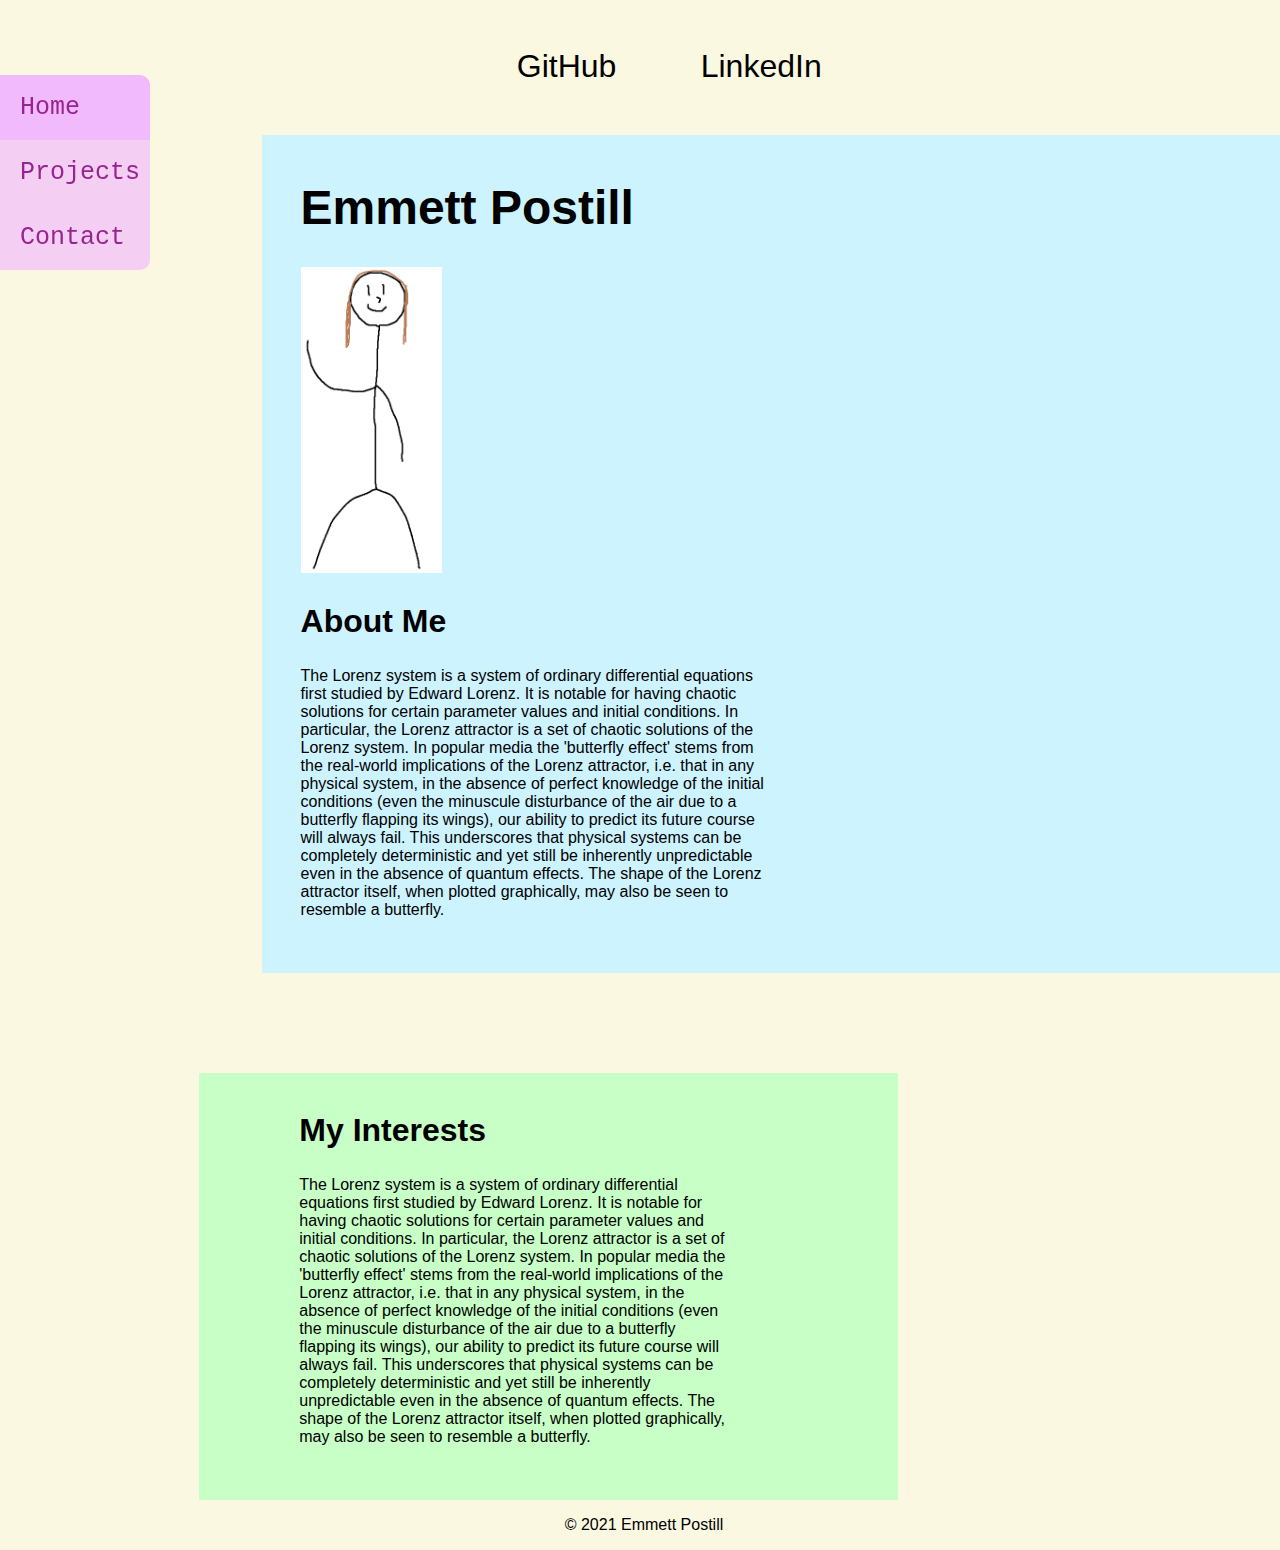
==== index.html @ 487bf9fc "forgot to update links on every page" ====
<!DOCTYPE html>
<html lang = "en">
<head>
<meta charset = "UTF-8">
<title>Emmett Postill</title>
<link rel="icon" type="image/png" href="img/logo.png">
<link rel="stylesheet" href="css/mainstyle.css">
<script src="js/mainscripts.js"></script>
</head>

<body>
    <header>
        <a href="https://github.com/EPostill">GitHub</a>
        <a href="https://www.linkedin.com/in/emmett-postill-17a3891a1/">LinkedIn</a>
    </header>

    <nav>
        <a href="index.html" class="current">Home</a>
        <a href="projects.html">Projects</a>
        <a href="contact.html">Contact</a>
    </nav>

    <div class="offset" id="personal">
        <h1>Emmett Postill</h1>

        <img src="img/me.png" alt="Me, Emmett">

        <section id="aboutmepara">
            <h2>About Me</h2>
            <p>The Lorenz system is a system of ordinary differential equations first studied by Edward Lorenz.
            It is notable for having chaotic solutions for certain parameter values and initial conditions. 
            In particular, the Lorenz attractor is a set of chaotic solutions of the Lorenz system. 
            In popular media the 'butterfly effect' stems from the real-world implications of the Lorenz attractor, 
            i.e. that in any physical system, in the absence of perfect knowledge of the initial conditions 
            (even the minuscule disturbance of the air due to a butterfly flapping its wings), our ability to predict its future course will always fail.
            This underscores that physical systems can be completely deterministic and yet still be inherently unpredictable even in the absence of quantum effects. 
            The shape of the Lorenz attractor itself, when plotted graphically, may also be seen to resemble a butterfly.</p>
        </section>
    </div>

    <div class="offset" id="interests">

        <section id="interestspara">
            <h2>My Interests</h2>
            <p>The Lorenz system is a system of ordinary differential equations first studied by Edward Lorenz.
            It is notable for having chaotic solutions for certain parameter values and initial conditions. 
            In particular, the Lorenz attractor is a set of chaotic solutions of the Lorenz system. 
            In popular media the 'butterfly effect' stems from the real-world implications of the Lorenz attractor, 
            i.e. that in any physical system, in the absence of perfect knowledge of the initial conditions 
            (even the minuscule disturbance of the air due to a butterfly flapping its wings), our ability to predict its future course will always fail.
            This underscores that physical systems can be completely deterministic and yet still be inherently unpredictable even in the absence of quantum effects. 
            The shape of the Lorenz attractor itself, when plotted graphically, may also be seen to resemble a butterfly.</p>
        </section>

    </div>


    <footer>
        <p>&copy; 2021 Emmett Postill</p>
    </footer>
</body>
---- css/mainstyle.css ----
body {
    background-color: #fbf8e1;
    margin-right: 0px;
}

header {
    text-align: center;
    padding-top: 40px;
    font-size: 2em;
}

header a {
    font-family: 'Lucida Sans', 'Lucida Sans Regular', 'Lucida Grande', 'Lucida Sans Unicode', Geneva, Verdana, sans-serif;
    color: #000000;
}

h1 {
    font-family: 'Segoe UI', Tahoma, Geneva, Verdana, sans-serif;
    font-size: 3em;
}

h2 {
    font-family: 'Segoe UI', Tahoma, Geneva, Verdana, sans-serif;
    font-size: 2em;
}

p {
    font-family: 'Lucida Sans', 'Lucida Sans Regular', 'Lucida Grande', 'Lucida Sans Unicode', Geneva, Verdana, sans-serif;
    font-size: 1em;
}

footer {
    text-align: center;
}

div.offset {
    padding: 3%;
    padding-top: 1%;
    margin-left: 3%;
}

#personal {
    background-color: #cdf3ff;
    display: inline-block;
    margin-top: 50px;
}

#interests {
    background-color: #c7ffc7;
    display: inline-block;
    margin-top: 50px;
}

#personal img {
    width: 60%;
}

nav {
    position: fixed;
    top: 0px;
    left: 0px;
}

nav a {
    background-color:rgba(240, 179, 255, 0.6);
    padding: 10px;
    line-height: 45px;
    font-family: monospace;
    font-size: 25px;
}

@media all and (min-width:800px) {
    header {
        padding-left: 40%;
        text-align: left;
    }

    header a {
        margin-right: 10%;
    }
    nav a {
        padding: 10px;
        padding-left: 20px;
        display: block;
        margin-left: 0px;
    }

    nav {
        display: inline-block;
        padding-left: 0px;
        width: 150px;
        top: 75px;
        left: 0px;
    }

    nav a:first-child {
        border-top-right-radius: 10px;
    }

    nav a:last-child {
        border-bottom-right-radius: 10px;
    }

    #personal {
        margin-left: 20%;
        margin-top: 50px;
    }

    #interests {
        margin-left: 15%;
        margin-top: 100px;
        margin-right: 30%;
    }

    #personal img {
        width: 15%;
    }

    #aboutmepara {
        padding-right: 50%;
    }

    #interestspara {
        padding-right: 20%;
        padding-left: 10%;
    }
}

.current {
    background-color:rgba(240, 179, 255, 0.9)
}

a {
    text-decoration: none;
    color: #972491;
}
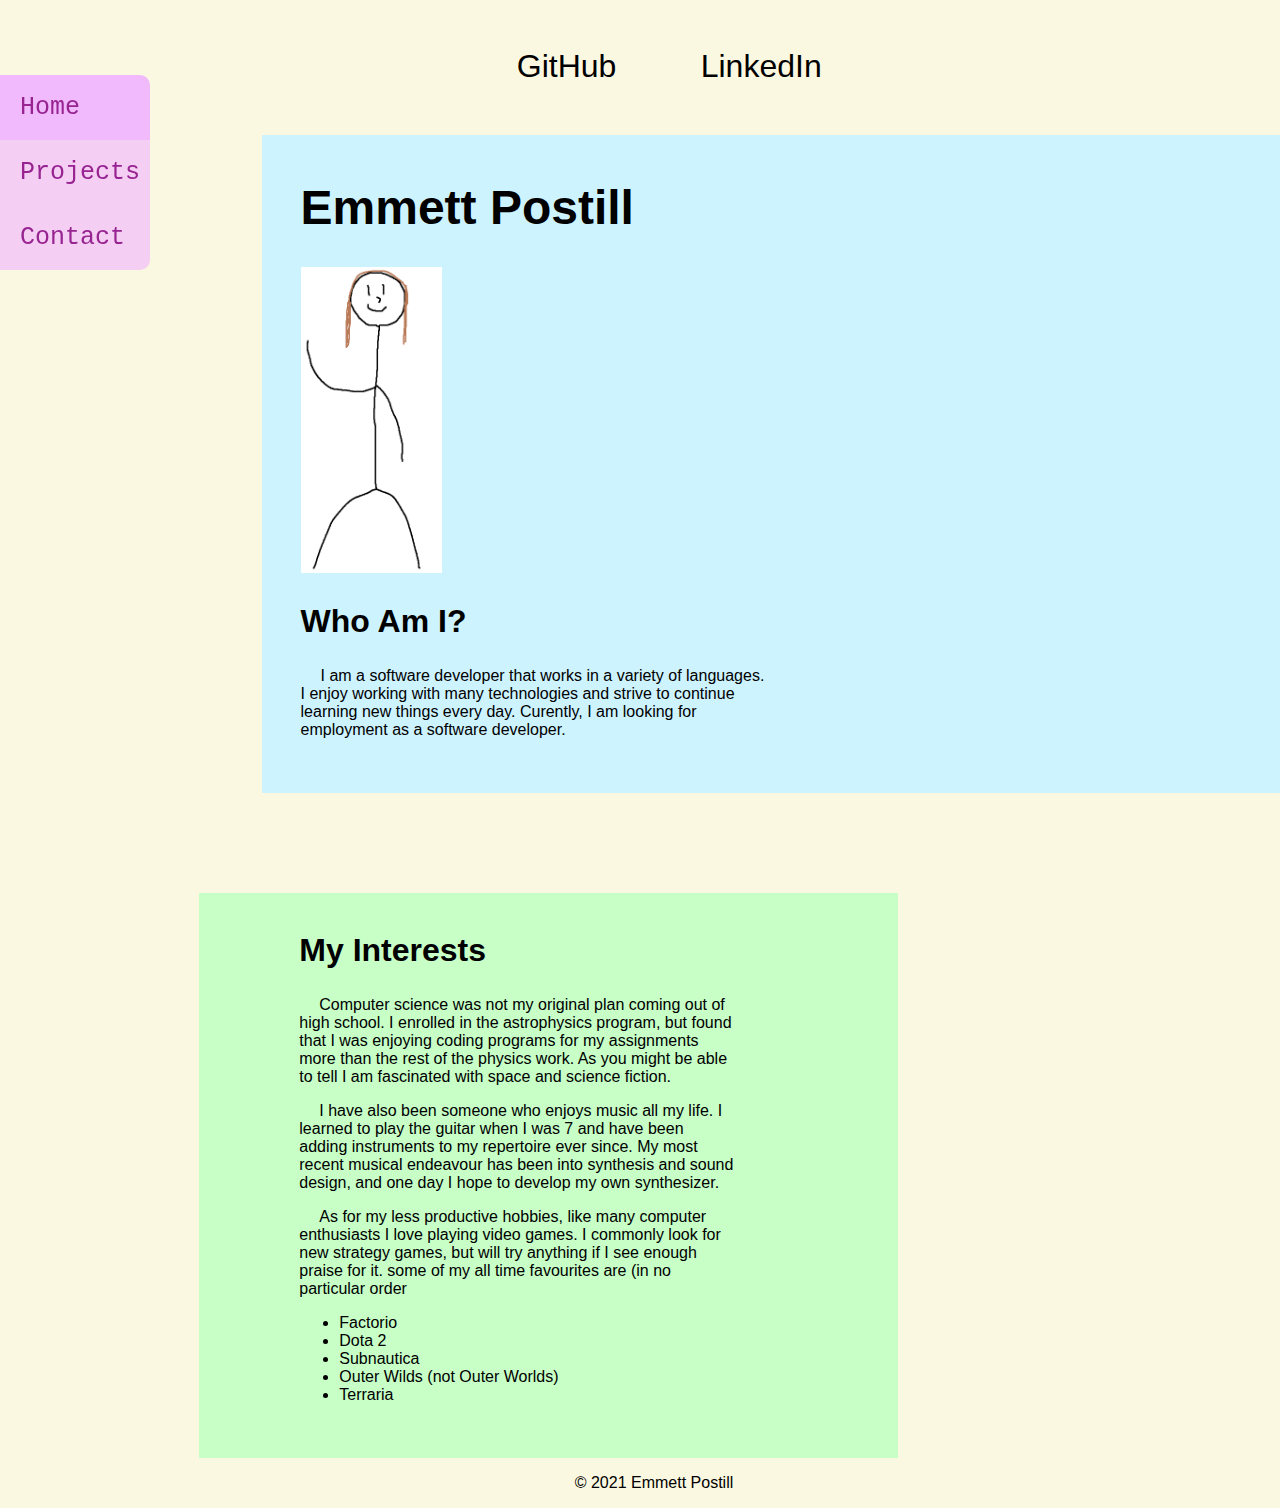
==== commit 07063f75: "added real info" ====
--- a/index.html
+++ b/index.html
@@ -26,15 +26,9 @@
         <img src="img/me.png" alt="Me, Emmett">
 
         <section id="aboutmepara">
-            <h2>About Me</h2>
-            <p>The Lorenz system is a system of ordinary differential equations first studied by Edward Lorenz.
-            It is notable for having chaotic solutions for certain parameter values and initial conditions. 
-            In particular, the Lorenz attractor is a set of chaotic solutions of the Lorenz system. 
-            In popular media the 'butterfly effect' stems from the real-world implications of the Lorenz attractor, 
-            i.e. that in any physical system, in the absence of perfect knowledge of the initial conditions 
-            (even the minuscule disturbance of the air due to a butterfly flapping its wings), our ability to predict its future course will always fail.
-            This underscores that physical systems can be completely deterministic and yet still be inherently unpredictable even in the absence of quantum effects. 
-            The shape of the Lorenz attractor itself, when plotted graphically, may also be seen to resemble a butterfly.</p>
+            <h2>Who Am I?</h2>
+            <p>I am a software developer that works in a variety of languages. I enjoy working with many technologies and strive to continue learning new things every day.
+            Curently, I am looking for employment as a software developer.</p>
         </section>
     </div>
 
@@ -42,14 +36,21 @@
 
         <section id="interestspara">
             <h2>My Interests</h2>
-            <p>The Lorenz system is a system of ordinary differential equations first studied by Edward Lorenz.
-            It is notable for having chaotic solutions for certain parameter values and initial conditions. 
-            In particular, the Lorenz attractor is a set of chaotic solutions of the Lorenz system. 
-            In popular media the 'butterfly effect' stems from the real-world implications of the Lorenz attractor, 
-            i.e. that in any physical system, in the absence of perfect knowledge of the initial conditions 
-            (even the minuscule disturbance of the air due to a butterfly flapping its wings), our ability to predict its future course will always fail.
-            This underscores that physical systems can be completely deterministic and yet still be inherently unpredictable even in the absence of quantum effects. 
-            The shape of the Lorenz attractor itself, when plotted graphically, may also be seen to resemble a butterfly.</p>
+            <p>Computer science was not my original plan coming out of high school. I enrolled in the astrophysics program, but found that I was enjoying coding programs for my assignments
+            more than the rest of the physics work. As you might be able to tell I am fascinated with space and science fiction. </p>
+
+            <p>I have also been someone who enjoys music all my life. I learned to play the guitar when I was 7 and have been adding instruments to my repertoire ever since. My most recent musical endeavour
+            has been into synthesis and sound design, and one day I hope to develop my own synthesizer.</p>
+
+            <p>As for my less productive hobbies, like many computer enthusiasts I love playing video games. I commonly look for new strategy games, but will try anything if I see enough praise for it.
+            some of my all time favourites are (in no particular order</p>
+            <ul>
+                <li>Factorio</li>
+                <li>Dota 2</li>
+                <li>Subnautica</li>
+                <li>Outer Wilds (not Outer Worlds)</li>
+                <li>Terraria</li>
+            </ul>
         </section>
 
     </div>
--- a/css/mainstyle.css
+++ b/css/mainstyle.css
@@ -25,6 +25,12 @@
 }
 
 p {
+    font-family: 'Lucida Sans', 'Lucida Sans Regular', 'Lucida Grande', 'Lucida Sans Unicode', Geneva, Verdana, sans-serif;
+    font-size: 1em;
+    text-indent: 20px;
+}
+
+li {
     font-family: 'Lucida Sans', 'Lucida Sans Regular', 'Lucida Grande', 'Lucida Sans Unicode', Geneva, Verdana, sans-serif;
     font-size: 1em;
 }
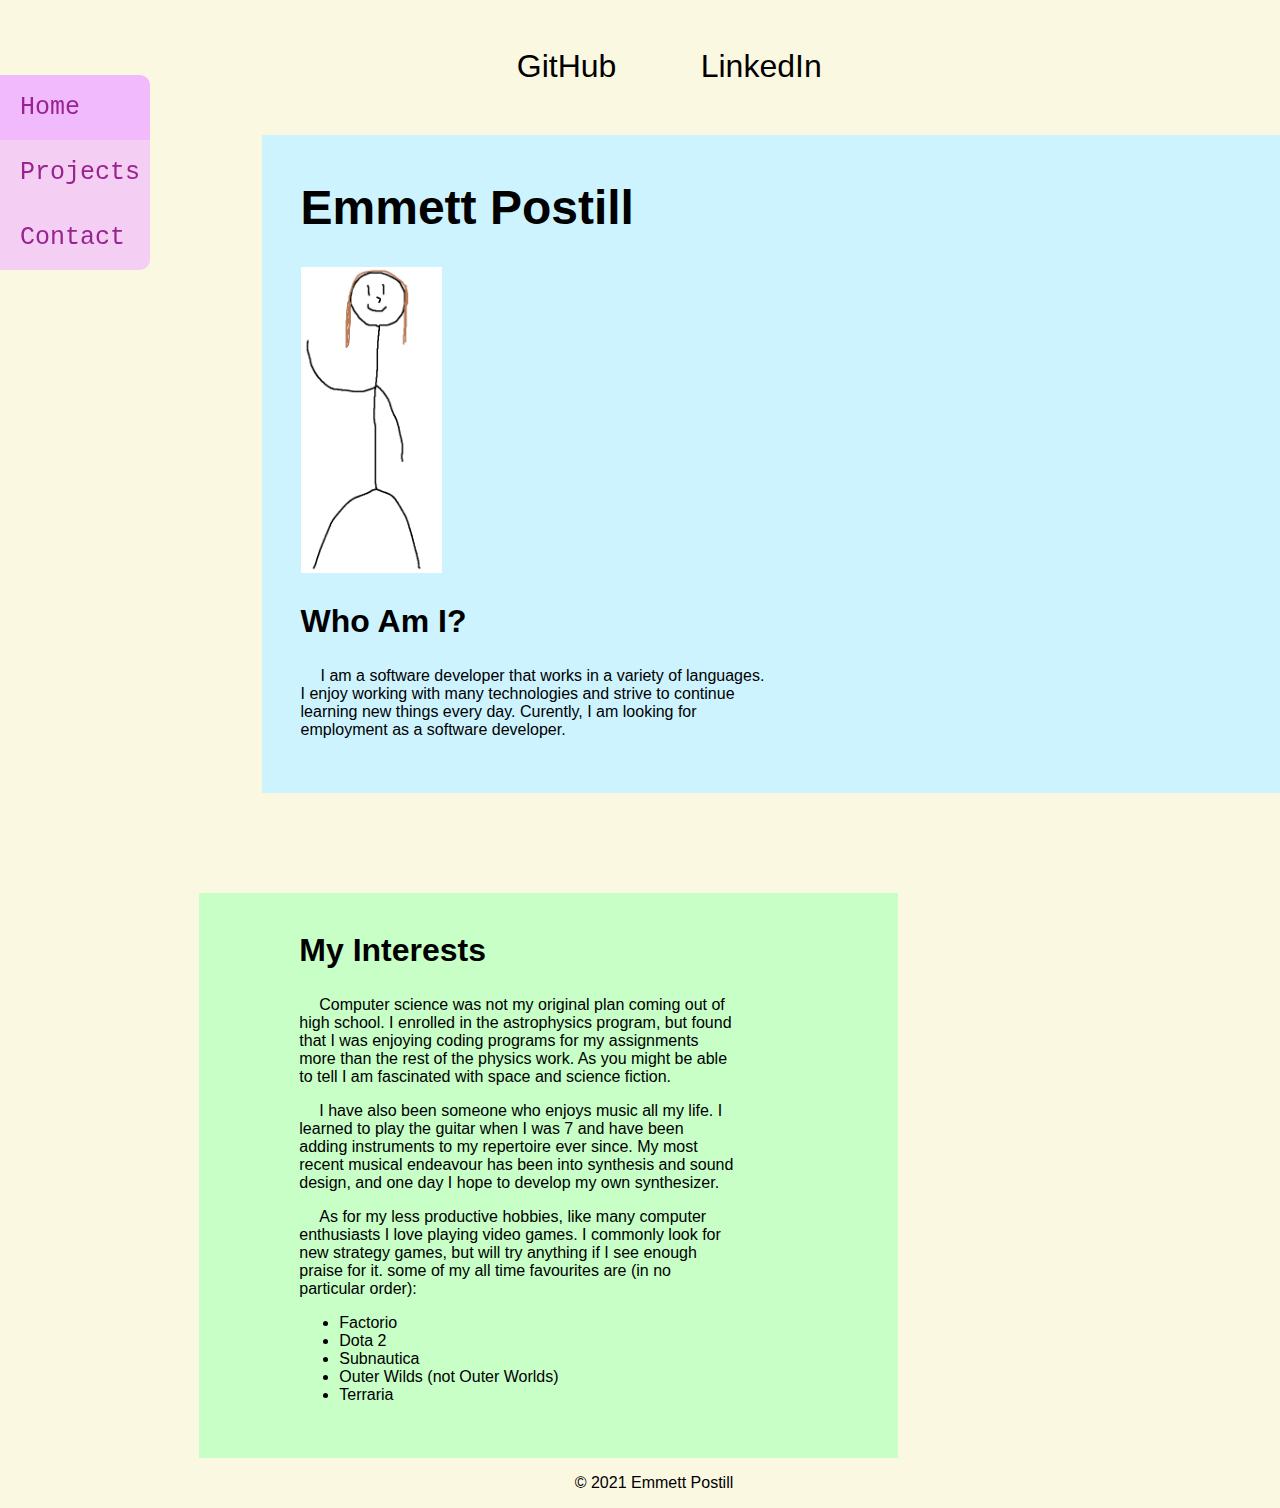
==== commit 780d1b9e: "typo fix" ====
--- a/index.html
+++ b/index.html
@@ -43,7 +43,7 @@
             has been into synthesis and sound design, and one day I hope to develop my own synthesizer.</p>
 
             <p>As for my less productive hobbies, like many computer enthusiasts I love playing video games. I commonly look for new strategy games, but will try anything if I see enough praise for it.
-            some of my all time favourites are (in no particular order</p>
+            some of my all time favourites are (in no particular order):</p>
             <ul>
                 <li>Factorio</li>
                 <li>Dota 2</li>
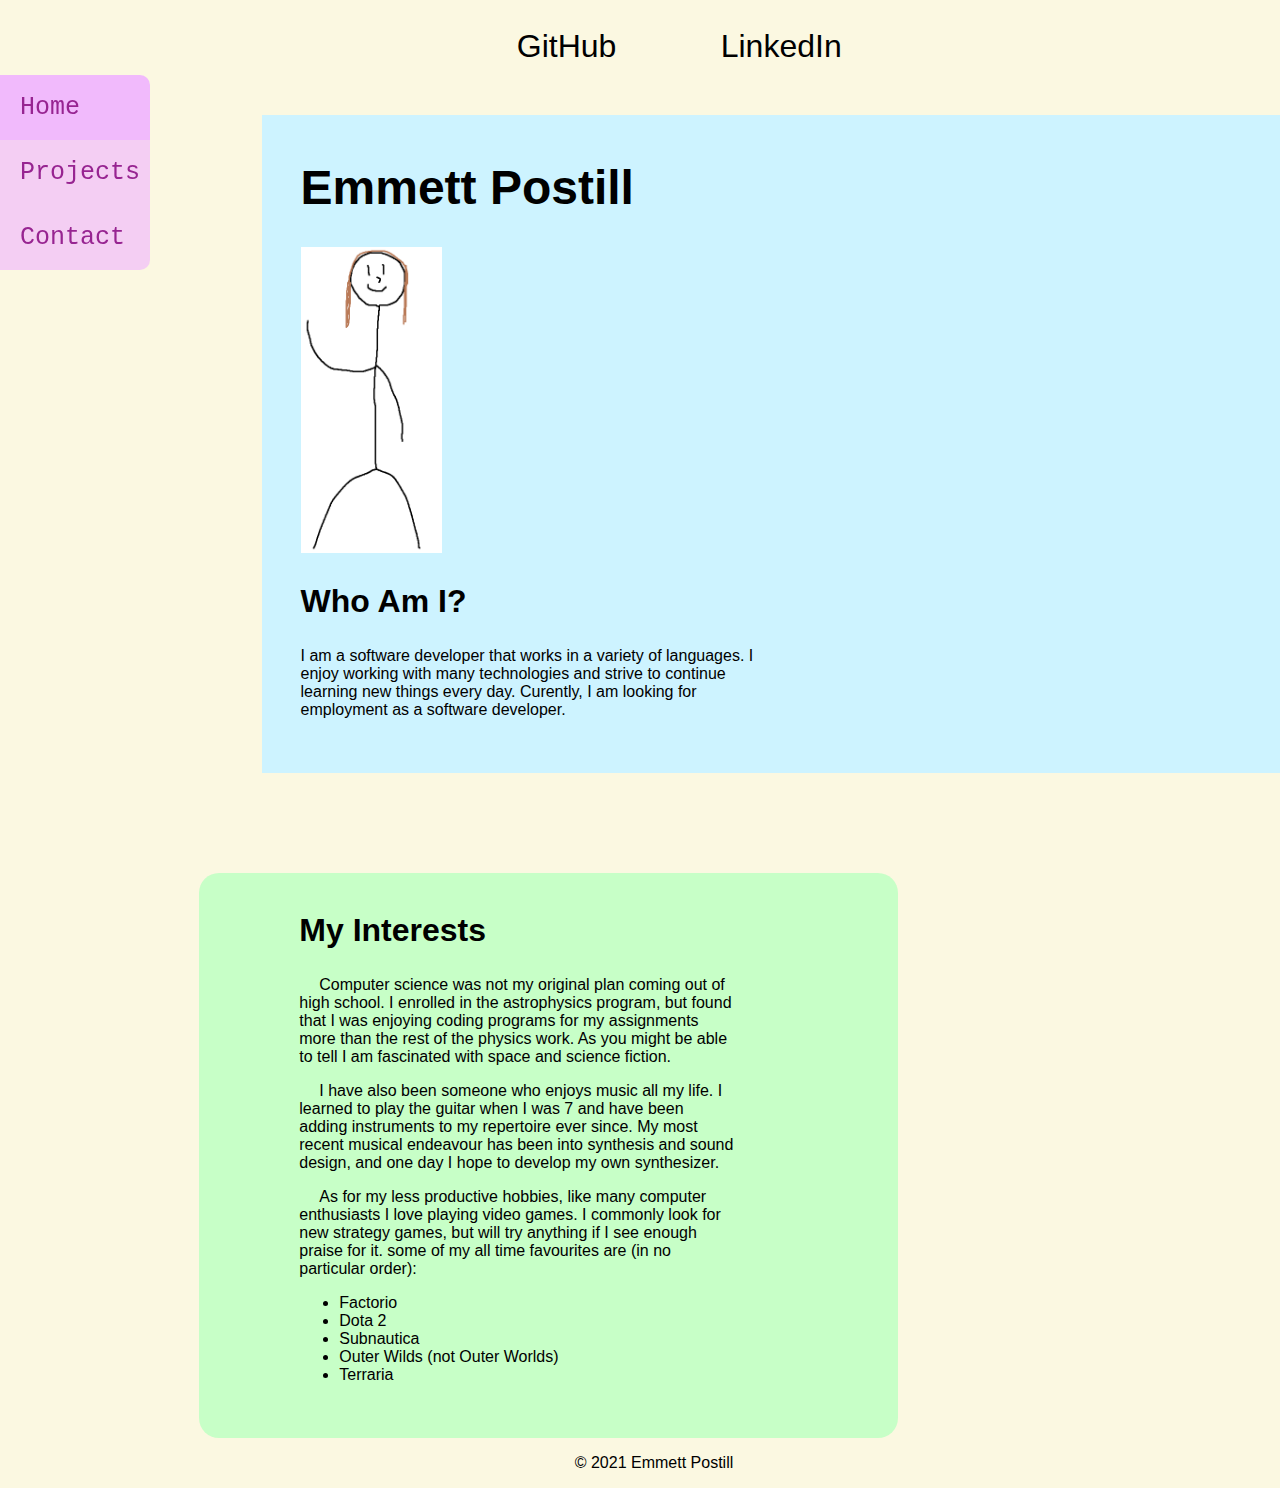
==== commit 067c8632: "added contact form in (doesn't actually contact me yet)" ====
--- a/index.html
+++ b/index.html
@@ -27,7 +27,7 @@
 
         <section id="aboutmepara">
             <h2>Who Am I?</h2>
-            <p>I am a software developer that works in a variety of languages. I enjoy working with many technologies and strive to continue learning new things every day.
+            <p class="noindent">I am a software developer that works in a variety of languages. I enjoy working with many technologies and strive to continue learning new things every day.
             Curently, I am looking for employment as a software developer.</p>
         </section>
     </div>
--- a/css/mainstyle.css
+++ b/css/mainstyle.css
@@ -5,13 +5,14 @@
 
 header {
     text-align: center;
-    padding-top: 40px;
+    padding-top: 60px;
     font-size: 2em;
 }
 
 header a {
     font-family: 'Lucida Sans', 'Lucida Sans Regular', 'Lucida Grande', 'Lucida Sans Unicode', Geneva, Verdana, sans-serif;
     color: #000000;
+    padding-right: 20px;
 }
 
 h1 {
@@ -30,12 +31,22 @@
     text-indent: 20px;
 }
 
+p.noindent {
+    text-indent: 0px;
+}
+
 li {
     font-family: 'Lucida Sans', 'Lucida Sans Regular', 'Lucida Grande', 'Lucida Sans Unicode', Geneva, Verdana, sans-serif;
     font-size: 1em;
 }
 
+label {
+    font-family: 'Lucida Sans', 'Lucida Sans Regular', 'Lucida Grande', 'Lucida Sans Unicode', Geneva, Verdana, sans-serif;
+    font-size: 1em;
+}
+
 footer {
+    display: block;
     text-align: center;
 }
 
@@ -43,12 +54,40 @@
     padding: 3%;
     padding-top: 1%;
     margin-left: 3%;
-}
-
-#personal {
     background-color: #cdf3ff;
     display: inline-block;
     margin-top: 50px;
+}
+
+div.grid {
+    background-color: #ff9a9a;
+    padding: 3%;
+    padding-top: 1%;
+    width: 80%;
+    height: 25vh;
+    margin-top: 50px;
+    margin-right: 10px;
+    overflow: auto;
+    border-radius: 20px;
+}
+
+#interests {
+    border-radius: 20px;
+}
+
+div.grid a {
+    color: #4f6197;
+}
+
+form {
+    padding: 2%;
+    margin-top: 50px;
+    background-color: #e9ff6a;
+    margin-right: 10px;
+}
+
+#inputfield {
+    padding-left: 10%;
 }
 
 #interests {
@@ -78,12 +117,27 @@
 @media all and (min-width:800px) {
     header {
         padding-left: 40%;
+        padding-top: 20px;
         text-align: left;
     }
 
     header a {
         margin-right: 10%;
     }
+
+    div.grid {
+        float: left;
+        width: 20%;
+        margin-right: 5%;
+        margin-left: 5%;
+        margin-right: 0px;
+    }
+
+    form {
+        margin-left: 20%;
+        margin-right: 0px;
+    }
+
     nav a {
         padding: 10px;
         padding-left: 20px;
@@ -122,6 +176,11 @@
         width: 15%;
     }
 
+    #projecttitle {
+        margin-left: 20%;
+        padding-right: 50%;
+    }
+
     #aboutmepara {
         padding-right: 50%;
     }
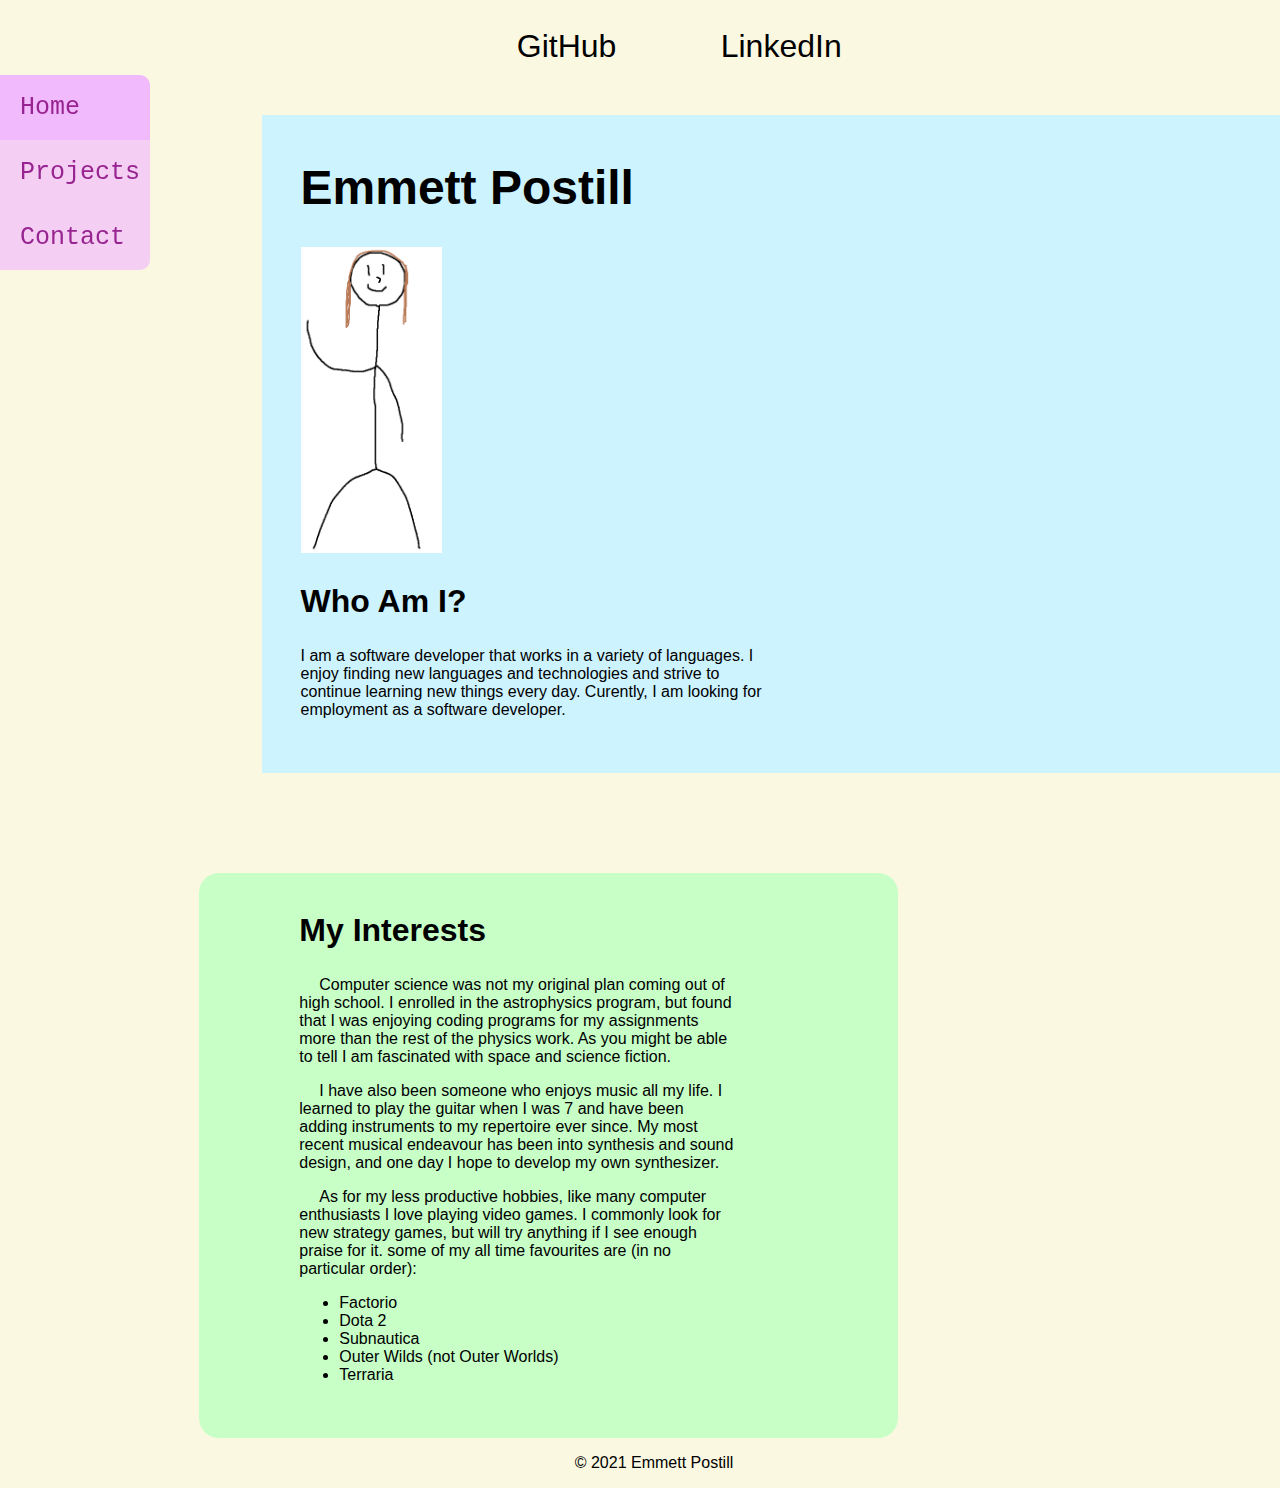
==== commit dbe6acff: "updated text" ====
--- a/index.html
+++ b/index.html
@@ -27,7 +27,7 @@
 
         <section id="aboutmepara">
             <h2>Who Am I?</h2>
-            <p class="noindent">I am a software developer that works in a variety of languages. I enjoy working with many technologies and strive to continue learning new things every day.
+            <p class="noindent">I am a software developer that works in a variety of languages. I enjoy finding new languages and technologies and strive to continue learning new things every day.
             Curently, I am looking for employment as a software developer.</p>
         </section>
     </div>
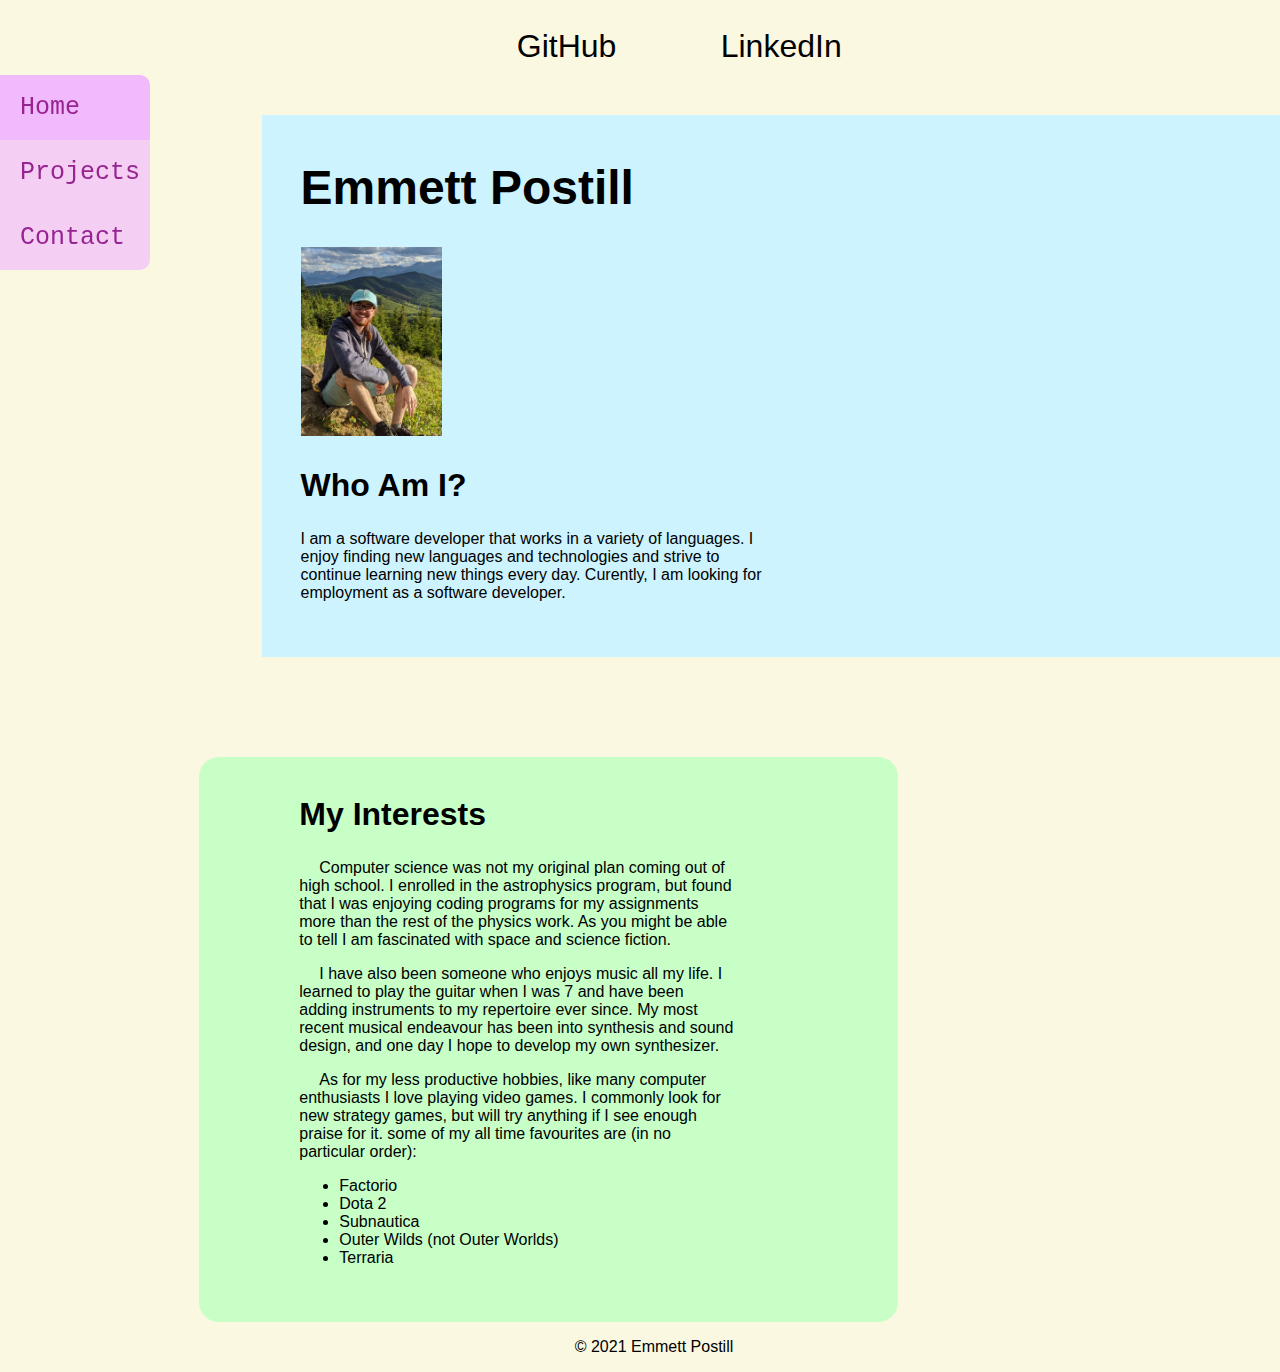
==== commit 76b75add: "added real picture" ====
--- a/index.html
+++ b/index.html
@@ -23,7 +23,7 @@
     <div class="offset" id="personal">
         <h1>Emmett Postill</h1>
 
-        <img src="img/me.png" alt="Me, Emmett">
+        <img src="img/me.jpg" alt="Me, Emmett">
 
         <section id="aboutmepara">
             <h2>Who Am I?</h2>
@@ -59,4 +59,4 @@
     <footer>
         <p>&copy; 2021 Emmett Postill</p>
     </footer>
-</body>+</body>
--- a/css/mainstyle.css
+++ b/css/mainstyle.css
@@ -66,7 +66,7 @@
     width: 80%;
     height: 25vh;
     margin-top: 50px;
-    margin-right: 10px;
+    margin-left: 7%;
     overflow: auto;
     border-radius: 20px;
 }
@@ -94,6 +94,7 @@
     background-color: #c7ffc7;
     display: inline-block;
     margin-top: 50px;
+    margin-right: 3%;
 }
 
 #personal img {
@@ -102,6 +103,8 @@
 
 nav {
     position: fixed;
+    text-align: center;
+    width: 100vw;
     top: 0px;
     left: 0px;
 }
@@ -109,9 +112,11 @@
 nav a {
     background-color:rgba(240, 179, 255, 0.6);
     padding: 10px;
+
     line-height: 45px;
     font-family: monospace;
     font-size: 25px;
+    border-radius: 10px;
 }
 
 @media all and (min-width:800px) {
@@ -143,6 +148,8 @@
         padding-left: 20px;
         display: block;
         margin-left: 0px;
+        border-radius: 0px;
+        text-align: left;
     }
 
     nav {
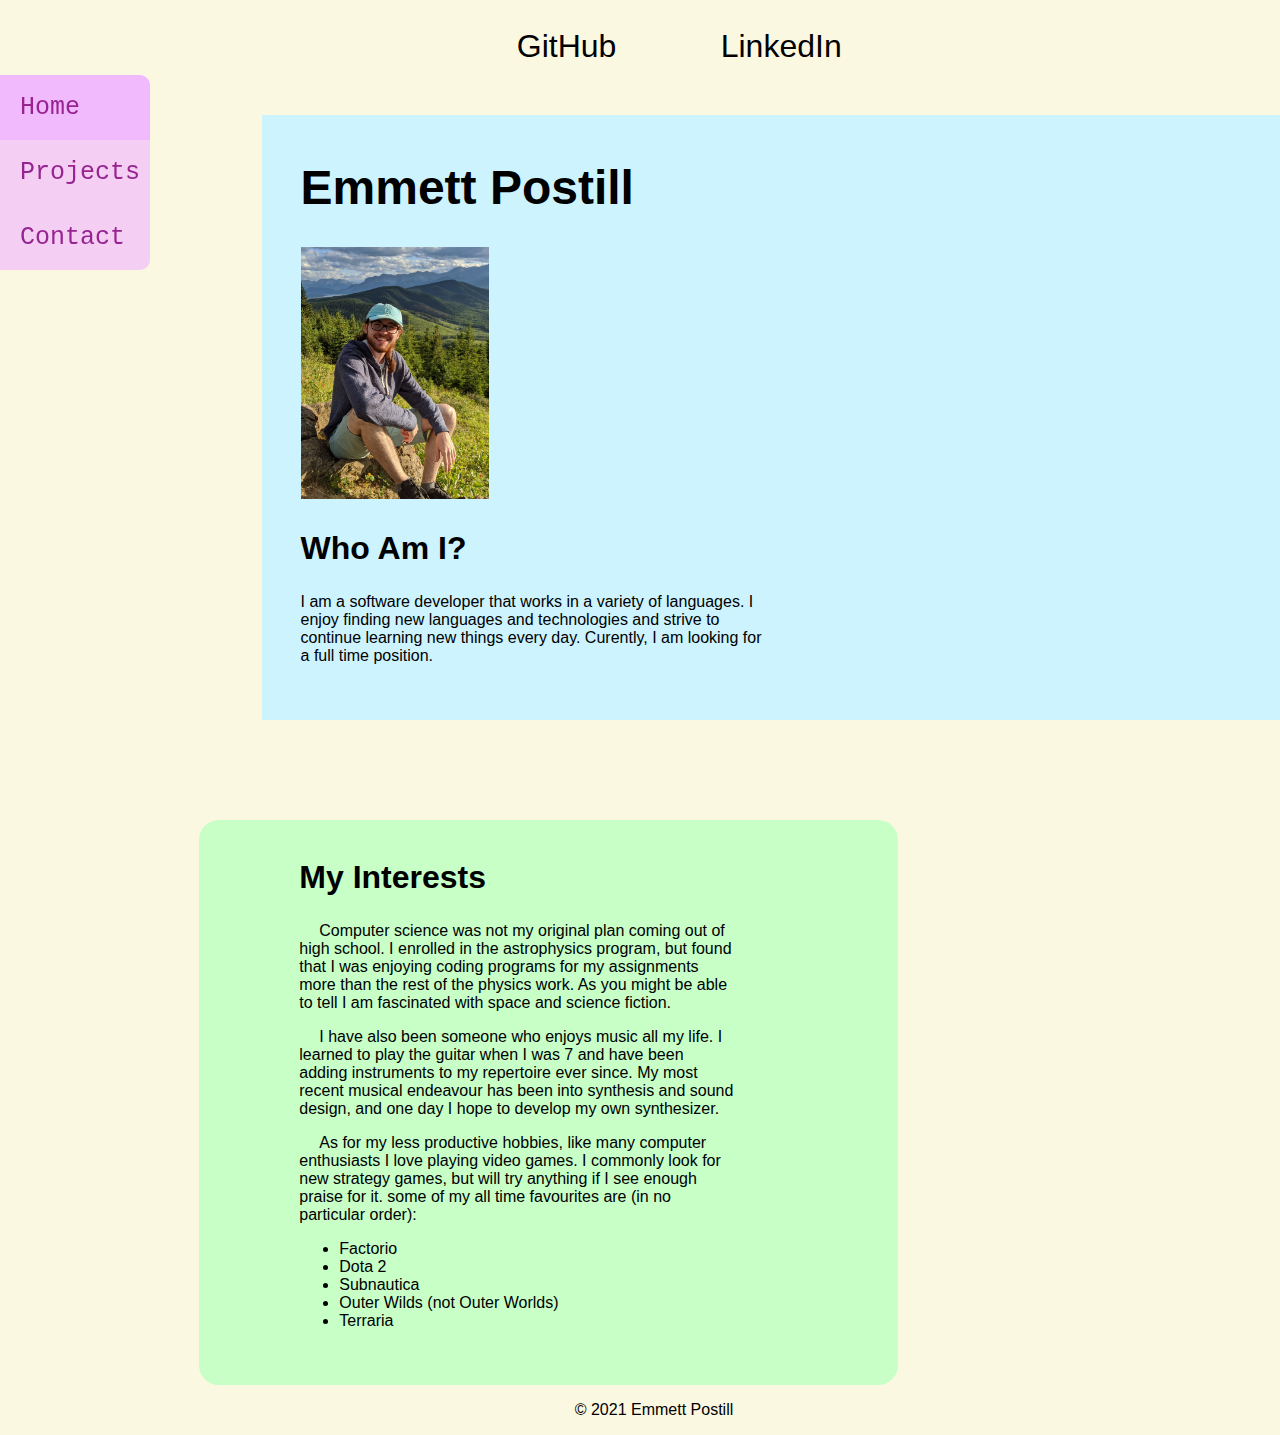
==== commit fd4d0417: "fix redundancy" ====
--- a/index.html
+++ b/index.html
@@ -28,7 +28,7 @@
         <section id="aboutmepara">
             <h2>Who Am I?</h2>
             <p class="noindent">I am a software developer that works in a variety of languages. I enjoy finding new languages and technologies and strive to continue learning new things every day.
-            Curently, I am looking for employment as a software developer.</p>
+            Curently, I am looking for a full time position.</p>
         </section>
     </div>
 
--- a/css/mainstyle.css
+++ b/css/mainstyle.css
@@ -180,7 +180,7 @@
     }
 
     #personal img {
-        width: 15%;
+        width: 20%;
     }
 
     #projecttitle {
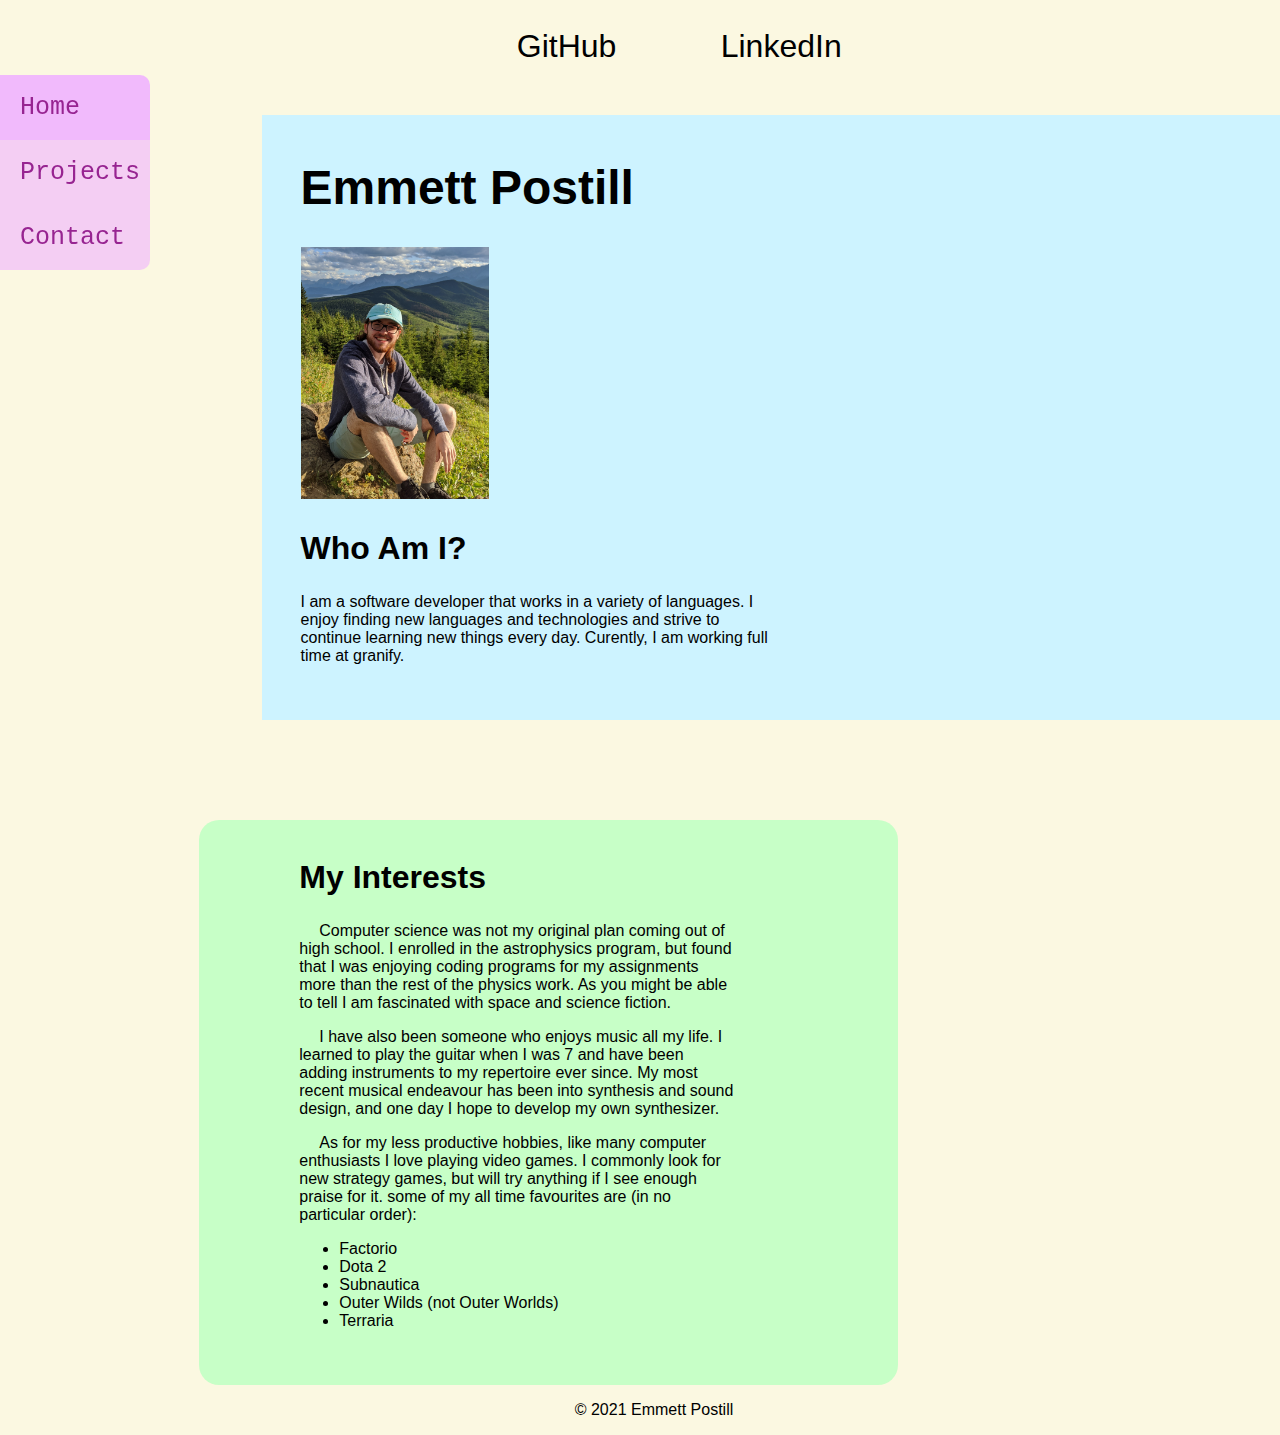
==== commit c148ce37: "Update index.html" ====
--- a/index.html
+++ b/index.html
@@ -28,7 +28,7 @@
         <section id="aboutmepara">
             <h2>Who Am I?</h2>
             <p class="noindent">I am a software developer that works in a variety of languages. I enjoy finding new languages and technologies and strive to continue learning new things every day.
-            Curently, I am looking for a full time position.</p>
+            Curently, I am working full time at granify.</p>
         </section>
     </div>
 
